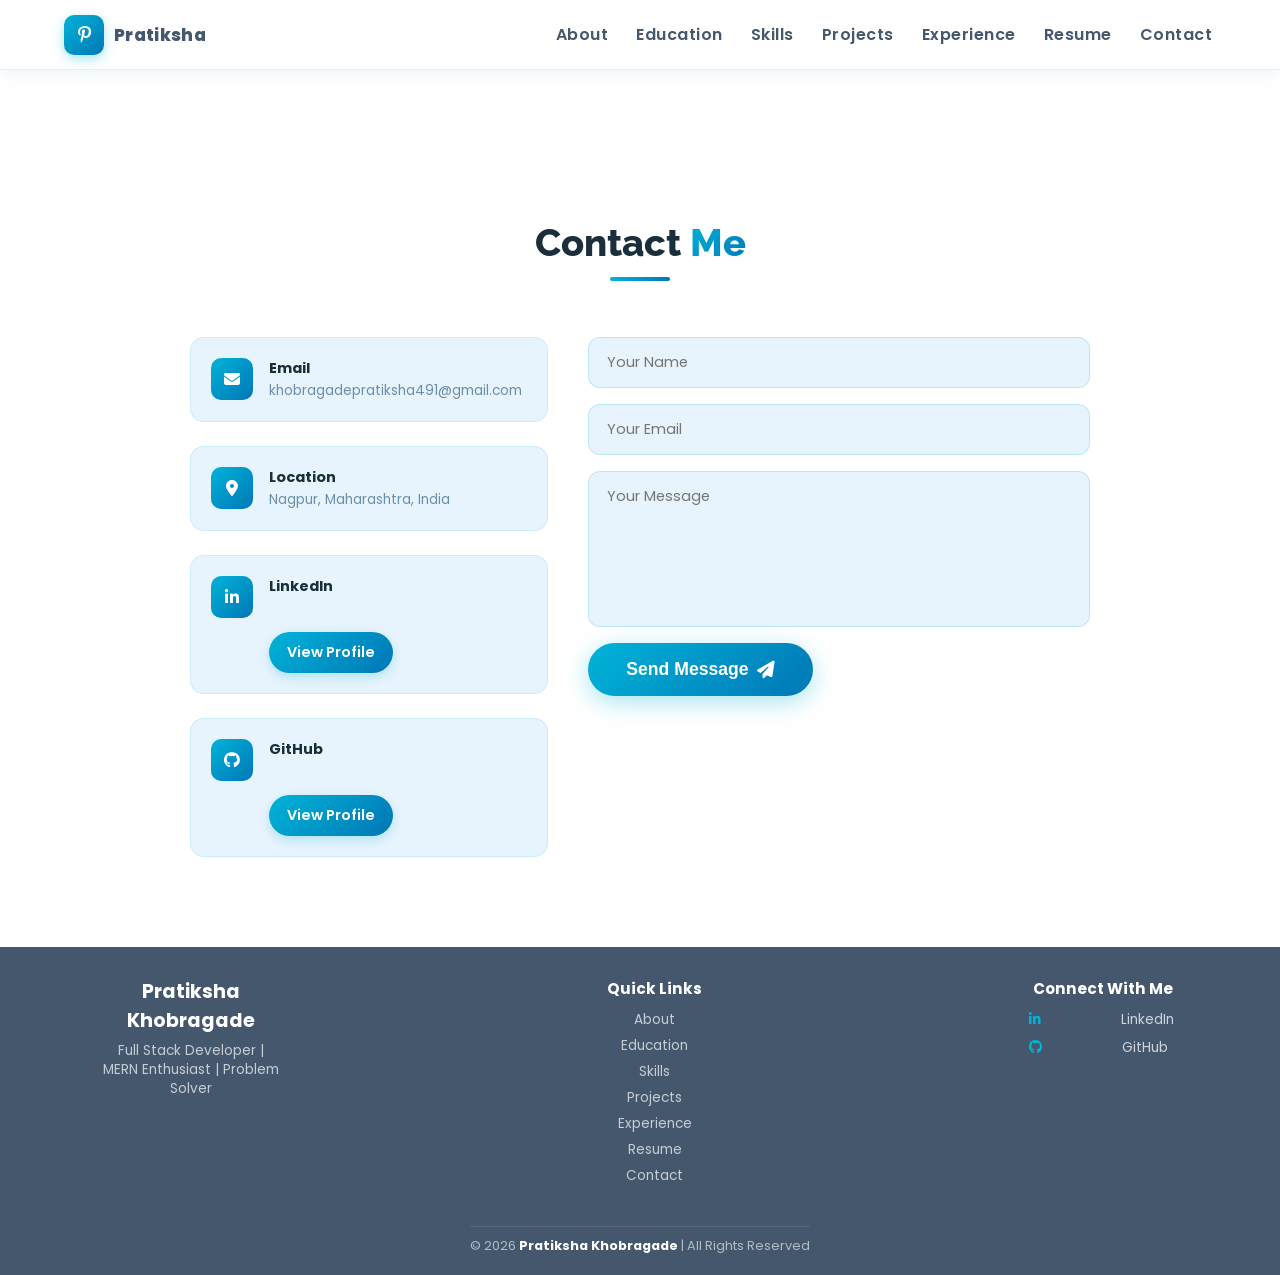
==== contact.html @ 066c184f "Initial portfolio upload" ====
<!DOCTYPE html>

<html lang="en">
<head>
  <meta charset="UTF-8">
  <meta name="viewport" content="width=device-width, initial-scale=1.0">
  <title>Contact | Pratiksha Khobragade</title>

  <link rel="stylesheet" href="style.css">

  <!-- Font Awesome -->

  <link rel="stylesheet"
    href="https://cdnjs.cloudflare.com/ajax/libs/font-awesome/6.5.0/css/all.min.css">

  <!-- Google Fonts -->

  <link href="https://fonts.googleapis.com/css2?family=Poppins:wght@300;400;500;600;700;800&family=Raleway:wght@700;800&display=swap"
    rel="stylesheet">

  <style>
    /* Contact page specific styles */

    #contact {
      min-height: 100vh;
      padding-top: 140px;
    }

    .contact-profile-link {
      display: inline-flex;
      align-items: center;
      gap: 8px;
      margin-top: 8px;
      padding: 10px 18px;
      border-radius: 30px;
      background: linear-gradient(135deg, #00B4D8, #0077B6);
      color: #fff;
      text-decoration: none;
      font-size: 0.9rem;
      font-weight: 600;
      transition: all 0.3s ease;
      box-shadow: 0 4px 12px rgba(0, 180, 216, 0.25);
    }

    .contact-profile-link:hover {
      transform: translateY(-3px);
      box-shadow: 0 8px 20px rgba(0, 119, 182, 0.35);
    }

    .contact-profile-link i {
      font-size: 0.95rem;
    }
  </style>

</head>

<body>

  <!-- ================= NAVBAR ================= -->

  <nav class="navbar" id="navbar">
    <div class="nav-brand">
      <span class="nav-logo">
        <i class="fa-brands fa-pinterest-p"></i>
      </span>
      <span class="nav-name">Pratiksha</span>
    </div>

<ul class="nav-links" id="navLinks">
  <li><a href="index.html#about" class="nav-link">About</a></li>
  <li><a href="education.html" class="nav-link">Education</a></li>
  <li><a href="skills.html" class="nav-link">Skills</a></li>
  <li><a href="projects.html" class="nav-link">Projects</a></li>
  <li><a href="experience.html" class="nav-link">Experience</a></li>
  <li><a href="resume.html" class="nav-link">Resume</a></li>
  <li><a href="contact.html" class="nav-link active">Contact</a></li>
</ul>

<div class="hamburger" id="hamburger">
  <span></span>
  <span></span>
  <span></span>
</div>

  </nav>

  <!-- ================= CONTACT SECTION ================= -->

  <section class="section" id="contact">
<div class="section-header">
  <h2>Contact <span class="highlight">Me</span></h2>
  <div class="underline-bar"></div>
</div>

<div class="contact-grid">

  <!-- Contact Info -->
  <div class="contact-info fade-in">

    <div class="contact-item">
      <i class="fa-solid fa-envelope"></i>
      <div>
        <strong>Email</strong>
        <p>khobragadepratiksha491@gmail.com</p>
      </div>
    </div>

    <div class="contact-item">
      <i class="fa-solid fa-location-dot"></i>
      <div>
        <strong>Location</strong>
        <p>Nagpur, Maharashtra, India</p>
      </div>
    </div>

    <div class="contact-item">
      <i class="fa-brands fa-linkedin-in"></i>
      <div>
        <strong>LinkedIn</strong><br>
        <a href="https://www.linkedin.com/in/pratiksha-khobragade-9041bb303"
           target="_blank"
           class="contact-profile-link">
          View Profile
        </a>
      </div>
    </div>

    <div class="contact-item">
      <i class="fa-brands fa-github"></i>
      <div>
        <strong>GitHub</strong><br>
        <a href="https://github.com/pratiksha-khobragade"
           target="_blank"
           class="contact-profile-link">
          View Profile
        </a>
      </div>
    </div>

  </div>

  <!-- Contact Form -->
  <form class="contact-form fade-in"
        onsubmit="handleFormSubmit(event)">

    <input
      type="text"
      placeholder="Your Name"
      required>

    <input
      type="email"
      placeholder="Your Email"
      required>

    <textarea
      placeholder="Your Message"
      rows="6"
      required></textarea>

    <button type="submit" class="btn-primary">
      Send Message
      <i class="fa-solid fa-paper-plane"></i>
    </button>

  </form>

</div>

  </section>

  <!-- ========== FOOTER ========== -->
<footer class="footer">

  <div class="footer-container">

    <!-- Brand -->
    <div class="footer-brand">
      <h3>Pratiksha <span>Khobragade</span></h3>
      <p>Full Stack Developer | MERN Enthusiast | Problem Solver</p>
    </div>

    <!-- Navigation Links -->
    <div class="footer-links-section">
      <h4>Quick Links</h4>
      <a href="index.html">About</a>
      <a href="education.html">Education</a>
      <a href="skills.html">Skills</a>
      <a href="projects.html">Projects</a>
      <a href="experience.html">Experience</a>
      <a href="resume.html">Resume</a>
      <a href="contact.html">Contact</a>
    </div>

    <!-- Social Links -->
    <div class="footer-social">
      <h4>Connect With Me</h4>

      <a href="https://www.linkedin.com/in/pratiksha-khobragade-9041bb303"
         target="_blank">
        <i class="fa-brands fa-linkedin-in"></i> LinkedIn
      </a>

      <a href="https://github.com/pratiksha-khobragade"
         target="_blank">
        <i class="fa-brands fa-github"></i> GitHub
      </a>
    </div>

  </div>

  <!-- Bottom Bar -->
  <div class="footer-bottom">
    <p>
      © 2026 <strong>Pratiksha Khobragade</strong> | All Rights Reserved
    </p>
  </div>

</footer>

  <script src="script.js"></script>

</body>
</html>
---- style.css ----
/* ===========================
   ROOT & RESET
=========================== */
*, *::before, *::after {
  margin: 0;
  padding: 0;
  box-sizing: border-box;
}

.section-alt {
  background: var(--light-bg);
  min-height: 100vh;
  width: 100%;
}

#education {
  padding-top: 160px;
}

:root {
  --white:      #ffffff;
  --cyan:       #00B4D8;
  --deep-blue:  #0077B6;
  --mint:       #DCECE9;
  --slate:      #44576D;
  --light-bg:   #f0f8ff;
  --card-bg:    #e8f4fd;
  --text-dark:  #1a2e3b;
  --text-mid:   #44576D;
  --text-light: #6b8fa8;
  --shadow:     0 8px 32px rgba(0, 119, 182, 0.12);
  --shadow-hover: 0 16px 48px rgba(0, 119, 182, 0.22);
  --radius:     16px;
  --nav-h:      70px;
}

html {
  scroll-behavior: smooth;
  font-size: 16px;
  height: 100%;
}

body {
  font-family: 'Poppins', sans-serif;
  background: var(--white);
  color: var(--text-dark);
  overflow-x: hidden;
   min-height: 100vh;
}

/* ===========================
   NAVBAR
=========================== */
.navbar {
  position: fixed;
  top: 0; left: 0; right: 0;
  height: var(--nav-h);
  background: rgba(255, 255, 255, 0.92);
  backdrop-filter: blur(12px);
  -webkit-backdrop-filter: blur(12px);
  display: flex;
  align-items: center;
  justify-content: space-between;
  padding: 0 5%;
  z-index: 1000;
  border-bottom: 1.5px solid rgba(0, 180, 216, 0.15);
  box-shadow: 0 2px 20px rgba(0, 119, 182, 0.08);
  transition: box-shadow 0.3s;
}

.navbar.scrolled {
  box-shadow: 0 4px 30px rgba(0, 119, 182, 0.15);
}

/* Brand */
.nav-brand {
  display: flex;
  align-items: center;
  gap: 10px;
  text-decoration: none;
}

.nav-logo {
  width: 40px;
  height: 40px;
  background: linear-gradient(135deg, var(--cyan), var(--deep-blue));
  border-radius: 10px;
  display: flex;
  align-items: center;
  justify-content: center;
  font-size: 1.1rem;
  color: var(--white);
  box-shadow: 0 4px 12px rgba(0, 180, 216, 0.35);
}

.nav-name {
   font-family:  'Poppins', sans-serif;
  font-size: 1.05rem;
  font-weight: 800;
  color: var(--slate);
  white-space: nowrap;
  letter-spacing: 0.02em;
}

/* Nav links */
.nav-links {
  list-style: none;
  display: flex;
  align-items: center;
  gap: 20px;
}

.nav-link {
  text-decoration: none;
  color: var(--text-mid);

  font-family:  'Poppins', sans-serif;
  font-size: 1rem;
  font-weight: 600;

  letter-spacing: 0.5px;

  padding: 6px 4px;
  position: relative;
  transition: color 0.3s;
}

/* Underline animation */
.nav-link::after {
  content: '';
  position: absolute;
  bottom: 0; left: 0;
  width: 0;
  height: 2px;
  background: linear-gradient(90deg, var(--cyan), var(--deep-blue));
  border-radius: 2px;
  transition: width 0.35s cubic-bezier(0.4, 0, 0.2, 1);
}

.nav-link:hover {
  color: var(--deep-blue);
}

.nav-link:hover::after,
.nav-link.active::after {
  width: 100%;
}

.nav-link.active {
  color: var(--deep-blue);
  font-weight: 600;
}

/* Hamburger */
.hamburger {
  display: none;
  flex-direction: column;
  gap: 5px;
  cursor: pointer;
  padding: 4px;
}

.hamburger span {
  display: block;
  width: 24px;
  height: 2.5px;
  background: var(--slate);
  border-radius: 4px;
  transition: all 0.3s;
}

/* ===========================
   HERO
=========================== */
.hero {
  min-height: 100vh;
  display: flex;
  align-items: center;
  justify-content: space-between;
  padding: calc(var(--nav-h) + 40px) 8% 60px;
  background: var(--white);
  position: relative;
  overflow: hidden;
  gap: 40px;
}

#dotsCanvas {
  position: absolute;
  inset: 0;
  width: 100%;
  height: 100%;
  pointer-events: none;
  opacity: 0.45;
}

.hero-left {
  flex: 1;
  max-width: 560px;
  position: relative;
  z-index: 2;
}

.hero-greeting {
  font-size: 2.2rem;
  font-weight: 600;
  color: var(--slate);
  margin-bottom: 8px;
  opacity: 0;
  animation: slideUp 0.7s ease forwards 0.3s;
}

.wave {
  display: inline-block;
  animation: waveHand 1.8s infinite;
  transform-origin: 70% 70%;
}

@keyframes waveHand {
  0%, 60%, 100% { transform: rotate(0deg); }
  10%, 30%      { transform: rotate(14deg); }
  20%           { transform: rotate(-8deg); }
  40%           { transform: rotate(10deg); }
  50%           { transform: rotate(-4deg); }
}

.hero-title {
  font-family: 'Raleway', sans-serif;
  font-size: clamp(3rem, 6vw, 5.5rem);
  font-weight: 800;
  color: var(--text-dark);
  line-height: 1.25;
  margin-bottom: 16px;
  opacity: 0;
  animation: slideUp 0.7s ease forwards 0.55s;
}

.highlight {
  background: linear-gradient(135deg, var(--cyan), var(--deep-blue));
  -webkit-background-clip: text;
  -webkit-text-fill-color: transparent;
  background-clip: text;
}

.hero-typewriter {
   font-size: 1.8rem;
  font-weight: 600;
  color: var(--text-mid);
  margin-bottom: 36px;
  min-height: 1.8em;
  opacity: 0;
  animation: slideUp 0.7s ease forwards 0.8s;
}

.typed-text {
  color: var(--deep-blue);
  font-weight: 600;
}

.cursor {
  display: inline-block;
  color: var(--cyan);
  font-weight: 300;
  animation: blink 0.8s step-end infinite;
}

@keyframes blink {
  0%, 100% { opacity: 1; }
  50%       { opacity: 0; }
}

/* Button */
.btn-primary {
  display: inline-flex;
  align-items: center;
  gap: 8px;
  background: linear-gradient(135deg, var(--cyan), var(--deep-blue));
  color: var(--white);
  padding: 16px 38px;
  border-radius: 50px;
  font-weight: 600;
  font-size: 1.1rem;
  text-decoration: none;
  border: none;
  cursor: pointer;
  box-shadow: 0 6px 24px rgba(0, 180, 216, 0.35);
  transition: transform 0.25s, box-shadow 0.25s;
  opacity: 0;
  animation: slideUp 0.7s ease forwards 1s;
}

.btn-primary:hover {
  transform: translateY(-3px);
  box-shadow: 0 10px 32px rgba(0, 119, 182, 0.45);
}

.hero-left {
  line-height: 1.4;
}

/* Social icons */
.social-icons {
  display: flex;
  gap: 14px;
  margin-top: 30px;
  opacity: 0;
  animation: slideUp 0.7s ease forwards 1.2s;
}

.social-icon {
  width: 42px;
  height: 42px;
  border-radius: 50%;
  background: var(--card-bg);
  border: 1.5px solid rgba(0, 180, 216, 0.25);
  display: flex;
  align-items: center;
  justify-content: center;
  color: var(--deep-blue);
  font-size: 0.95rem;
  text-decoration: none;
  transition: all 0.3s;
}

.social-icon:hover {
  background: linear-gradient(135deg, var(--cyan), var(--deep-blue));
  color: var(--white);
  border-color: transparent;
  transform: translateY(-4px);
  box-shadow: 0 8px 20px rgba(0, 180, 216, 0.35);
}

/* Hero right - profile */
.hero-right {
  flex: 1;
  display: flex;
  justify-content: center;
  align-items: center;
  position: relative;
  z-index: 2;
  opacity: 0;
  animation: fadeIn 0.9s ease forwards 0.6s;
}

.profile-ring {
  width: clamp(240px, 30vw, 360px);
  height: clamp(240px, 30vw, 360px);
  border-radius: 50%;
  background: linear-gradient(135deg, var(--mint), var(--cyan));
  display: flex;
  align-items: center;
  justify-content: center;
  box-shadow: 0 20px 60px rgba(0, 180, 216, 0.25), 0 0 0 8px rgba(0, 180, 216, 0.1);
  animation: floatAnim 4s ease-in-out infinite;
  position: relative;
}

@keyframes floatAnim {
  0%, 100% { transform: translateY(0px); }
  50%       { transform: translateY(-16px); }
}

.profile-photo {
  width: 92%;
  height: 92%;
  border-radius: 50%;
  object-fit: cover;
  object-position: top;
  display: block;
}

/* Fallback avatar if no photo */
.profile-fallback {
  width: 92%;
  height: 92%;
  border-radius: 50%;
  background: linear-gradient(135deg, #e8f4fd, var(--mint));
  display: none;
  align-items: center;
  justify-content: center;
  font-size: clamp(4rem, 10vw, 8rem);
  color: var(--cyan);
}

/* ===========================
   SECTIONS
=========================== */
.section {
  padding: 90px 8%;
  background: var(--white);
}

.section-alt {
  background: var(--light-bg);
}

.section-header {
  text-align: center;
  margin-bottom: 56px;
}

.section-header h2 {
  font-family: 'Raleway', sans-serif;
  font-size: clamp(1.8rem, 3vw, 2.4rem);
  font-weight: 800;
  color: var(--text-dark);
}

.underline-bar {
  width: 60px;
  height: 4px;
  background: linear-gradient(90deg, var(--cyan), var(--deep-blue));
  border-radius: 4px;
  margin: 12px auto 0;
}

/* ===========================
   ABOUT
=========================== */
.about-content {
  max-width: 760px;
  margin: 0 auto;
}

.about-text {
  background: var(--card-bg);
  border-radius: var(--radius);
  padding: 40px;
  border: 1px solid rgba(0, 180, 216, 0.15);
  box-shadow: var(--shadow);
}

.about-text p {
  color: var(--text-mid);
  line-height: 1.85;
  margin-bottom: 16px;
  font-size: 0.97rem;
}

.about-details {
  list-style: none;
  margin-top: 20px;
  display: flex;
  flex-direction: column;
  gap: 10px;
}

.about-details li {
  display: flex;
  align-items: center;
  gap: 10px;
  color: var(--text-mid);
  font-size: 0.93rem;
}

.about-details li i {
  color: var(--cyan);
  width: 18px;
}

/* ===========================
   TIMELINE (Education & Experience)
=========================== */
.timeline {
  max-width: 780px;
  margin: 0 auto;
  position: relative;
  padding-left: 36px;
}

.timeline::before {
  content: '';
  position: absolute;
  left: 10px;
  top: 8px;
  bottom: 8px;
  width: 2px;
  background: linear-gradient(180deg, var(--cyan), var(--deep-blue));
  border-radius: 2px;
}

.timeline-item {
  position: relative;
  margin-bottom: 64px;
}

.timeline-dot {
  position: absolute;
  left: -30px;
  top: 25px;
  width: 14px;
  height: 14px;
  border-radius: 50%;
  background: linear-gradient(135deg, var(--cyan), var(--deep-blue));
  box-shadow: 0 0 0 4px rgba(0, 180, 216, 0.2);
}

.timeline-card {
  background: var(--white);
  border-radius: var(--radius);
  padding: 24px 28px;
  box-shadow: var(--shadow);
  border: 1px solid rgba(0, 180, 216, 0.12);
  transition: transform 0.3s, box-shadow 0.3s;
}

.timeline-card:hover {
  transform: translateX(6px);
  box-shadow: var(--shadow-hover);
}

.timeline-year {
  font-size: 0.8rem;
  font-weight: 600;
  color: var(--cyan);
  text-transform: uppercase;
  letter-spacing: 0.06em;
  background: rgba(0, 180, 216, 0.1);
  padding: 3px 10px;
  border-radius: 20px;
  display: inline-block;
  margin-bottom: 8px;
}

.timeline-card h3 {
  font-size: 1.05rem;
  font-weight: 700;
  color: var(--text-dark);
  margin-bottom: 4px;
}

.timeline-card p {
  font-size: 0.88rem;
  color: var(--text-light);
}

/* ===========================
   SKILLS
=========================== */
/* SECTION TITLE GAP FIX */
.section-header {
  margin-bottom: 70px;
}

/* CATEGORY TITLE */
.skill-category-title {
  font-size: 1.4rem;
  font-weight: 700;
  color: var(--text-dark);

  /* KEY FIX: align with grid container */
  max-width: 1050px;
  margin: 100px auto 10px auto;

  /* align text to start of grid */
  text-align: left;
}

/* underline under category title */
.skill-category-title::after {
  content: '';
  width: 60px;
  height: 3px;
  background: linear-gradient(90deg, var(--cyan), var(--deep-blue));
  display: block;

  /* align underline with text start (not centered) */
  margin: 8px 0 0 0;
  border-radius: 10px;
}

/* GRID CONTAINER */
.skills-grid {
  display: grid;
  grid-template-columns: repeat(6, 1fr);
  gap: 18px;
  max-width: 1050px;
  margin: 0 auto 45px;  /* spacing BETWEEN categories */
  justify-items: center;
  align-items: start;

  padding: 0 10px;
}

/* SKILL CARD */
.skill-card {
  width: 100%;
  max-width: 140px;
  background: var(--card-bg);
  border: 1.5px solid rgba(0, 180, 216, 0.18);
  border-radius: var(--radius);
  padding: 22px 14px;

  display: flex;
  flex-direction: column;
  align-items: center;
  justify-content: center;
  gap: 10px;

  text-align: center;
  transition: all 0.3s ease;
}

/* ICON */
.skill-card i {
  font-size: 2rem;
  color: var(--deep-blue);
}

/* TEXT */
.skill-card span {
  font-size: 0.85rem;
  font-weight: 600;
  color: var(--text-mid);
}

/* HOVER */
.skill-card:hover {
  background: linear-gradient(135deg, var(--cyan), var(--deep-blue));
  border-color: transparent;
  transform: translateY(-6px);
  box-shadow: var(--shadow-hover);
}

.skill-card:hover i,
.skill-card:hover span {
  color: var(--white);
}

/* FORCE PROPER CATEGORY BLOCK SEPARATION */
.skill-category-title + .skills-grid {
  margin-top: 10px;
}

/* RESPONSIVE */
@media (max-width: 1000px) {
  .skills-grid {
    grid-template-columns: repeat(4, 1fr);
  }
}

@media (max-width: 700px) {
  .skills-grid {
    grid-template-columns: repeat(2, 1fr);
  }
}
/* ===========================
   PROJECTS
=========================== */
.projects-grid {
  display: grid;
  grid-template-columns: repeat(auto-fill, minmax(280px, 1fr));
  gap: 60px;
  max-width: 1000px;
  margin: 0 auto;
}

.project-card {
  background: var(--white);
  border: 1.5px solid rgba(0, 180, 216, 0.15);
  border-radius: var(--radius);
  padding: 40px 30px;
  box-shadow: var(--shadow);
  transition: all 0.35s;
  display: flex;
  flex-direction: column;
  gap: 35px;
}

.project-card:hover {
  transform: translateY(-8px);
  box-shadow: var(--shadow-hover);
  border-color: var(--cyan);
}

.project-icon {
  width: 52px;
  height: 52px;
  border-radius: 14px;
  background: linear-gradient(135deg, rgba(0,180,216,0.15), rgba(0,119,182,0.15));
  display: flex;
  align-items: center;
  justify-content: center;
  font-size: 1.4rem;
  color: var(--deep-blue);
}

.project-card h3 {
  font-size: 1.05rem;
  font-weight: 700;
  color: var(--text-dark);
}

.project-card p {
  font-size: 0.88rem;
  color: var(--text-light);
  line-height: 1.7;
  flex: 1;
}

.project-tags {
  display: flex;
  gap: 8px;
  flex-wrap: wrap;
}

.project-tags span {
  background: rgba(0, 180, 216, 0.12);
  color: var(--deep-blue);
  font-size: 0.75rem;
  font-weight: 600;
  padding: 3px 10px;
  border-radius: 20px;
}

.project-link {
  display: inline-flex;
  align-items: center;
  gap: 6px;
  color: var(--cyan);
  font-size: 0.88rem;
  font-weight: 600;
  text-decoration: none;
  margin-top: 4px;
  transition: gap 0.25s, color 0.25s;
}

.project-link:hover {
  color: var(--deep-blue);
  gap: 10px;
}

.section-header {
  text-align: center;
  margin-bottom: 56px;
  padding-top: 80px; 
}

/* ===========================
   RESUME
=========================== */
.resume-box {
  text-align: center;
  max-width: 500px;
  margin: 0 auto;
  background: var(--white);
  border-radius: var(--radius);
  padding: 56px 40px;
  box-shadow: var(--shadow);
  border: 1.5px solid rgba(0, 180, 216, 0.15);
}

.resume-icon {
  font-size: 3.5rem;
  color: var(--cyan);
  margin-bottom: 16px;
  display: block;
}

.resume-box p {
  color: var(--text-mid);
  font-size: 0.95rem;
  margin-bottom: 28px;
  line-height: 1.7;
}

.resume-box .btn-primary {
  opacity: 1;
  animation: none;
}

/* ===========================
   CONTACT
=========================== */
.contact-grid {
  display: grid;
  grid-template-columns: 1fr 1.4fr;
  gap: 40px;
  max-width: 900px;
  margin: 0 auto;
  align-items: start;
}

.contact-info {
  display: flex;
  flex-direction: column;
  gap: 24px;
}

.contact-item {
  display: flex;
  align-items: flex-start;
  gap: 16px;
  background: var(--card-bg);
  border-radius: 14px;
  padding: 20px;
  border: 1px solid rgba(0,180,216,0.12);
  transition: transform 0.3s, box-shadow 0.3s;
}

.contact-item:hover {
  transform: translateX(6px);
  box-shadow: var(--shadow);
}

.contact-item > i {
  width: 42px;
  height: 42px;
  background: linear-gradient(135deg, var(--cyan), var(--deep-blue));
  border-radius: 10px;
  display: flex;
  align-items: center;
  justify-content: center;
  color: var(--white);
  font-size: 1rem;
  flex-shrink: 0;
}

.contact-item strong {
  display: block;
  color: var(--text-dark);
  font-size: 0.9rem;
  margin-bottom: 2px;
}

.contact-item p {
  color: var(--text-light);
  font-size: 0.85rem;
}

/* Form */
.contact-form {
  display: flex;
  flex-direction: column;
  gap: 16px;
}

.contact-form input,
.contact-form textarea {
  width: 100%;
  padding: 14px 18px;
  border: 1.5px solid rgba(0, 180, 216, 0.2);
  border-radius: 12px;
  font-family: 'Poppins', sans-serif;
  font-size: 0.9rem;
  color: var(--text-dark);
  background: var(--card-bg);
  transition: border-color 0.3s, box-shadow 0.3s;
  outline: none;
  resize: none;
}

.contact-form input:focus,
.contact-form textarea:focus {
  border-color: var(--cyan);
  box-shadow: 0 0 0 4px rgba(0, 180, 216, 0.1);
  background: var(--white);
}

.contact-form .btn-primary {
  opacity: 1;
  animation: none;
  align-self: flex-start;
}

/* ===========================
   FOOTER
=========================== */
.footer {
  background: var(--slate);
  color: rgba(255,255,255,0.8);
  text-align: center;
  padding: 30px 5%;
  display: flex;
  flex-direction: column;
  align-items: center;
  gap: 14px;
  font-size: 0.88rem;
}

.footer strong {
  color: var(--white);
}

.footer-links {
  display: flex;
  gap: 24px;
}

.footer-links a {
  color: rgba(255,255,255,0.6);
  text-decoration: none;
  font-size: 0.85rem;
  transition: color 0.3s;
}

.footer-links a:hover {
  color: var(--cyan);
}

/* ===========================
   ANIMATIONS
=========================== */
@keyframes slideUp {
  from { opacity: 0; transform: translateY(28px); }
  to   { opacity: 1; transform: translateY(0); }
}

@keyframes fadeIn {
  from { opacity: 0; transform: scale(0.92); }
  to   { opacity: 1; transform: scale(1); }
}

.fade-in {
  opacity: 0;
  transform: translateY(30px);
  transition: opacity 0.65s ease, transform 0.65s ease;
}

.fade-in.visible {
  opacity: 1;
  transform: translateY(0);
}

/* Stagger children */
.timeline-item:nth-child(2) { transition-delay: 0.15s; }
.timeline-item:nth-child(3) { transition-delay: 0.3s; }
.skill-card:nth-child(2)    { transition-delay: 0.08s; }
.skill-card:nth-child(3)    { transition-delay: 0.16s; }
.skill-card:nth-child(4)    { transition-delay: 0.24s; }
.skill-card:nth-child(5)    { transition-delay: 0.32s; }
.skill-card:nth-child(6)    { transition-delay: 0.40s; }
.skill-card:nth-child(7)    { transition-delay: 0.48s; }
.skill-card:nth-child(8)    { transition-delay: 0.56s; }
.project-card:nth-child(2)  { transition-delay: 0.15s; }
.project-card:nth-child(3)  { transition-delay: 0.3s; }

/* ===========================
   RESPONSIVE
=========================== */
@media (max-width: 900px) {
  .hero {
    flex-direction: column-reverse;
    text-align: center;
    padding-top: calc(var(--nav-h) + 30px);
    padding-bottom: 50px;
  }

  .hero-left {
    align-items: center;
    display: flex;
    flex-direction: column;
  }

  .social-icons {
    justify-content: center;
  }

  .contact-grid {
    grid-template-columns: 1fr;
  }
}

@media (max-width: 700px) {
  .nav-links {
    position: fixed;
    top: var(--nav-h);
    left: 0; right: 0;
    background: rgba(255,255,255,0.97);
    backdrop-filter: blur(12px);
    flex-direction: column;
    padding: 20px 0 30px;
    gap: 8px;
    transform: translateY(-120%);
    transition: transform 0.35s ease;
    box-shadow: 0 8px 32px rgba(0,119,182,0.12);
    z-index: 999;
  }

  .nav-links.open {
    transform: translateY(0);
  }

  .hamburger {
    display: flex;
  }

  .nav-name {
    font-size: 0.85rem;
  }

  .projects-grid {
    grid-template-columns: 1fr;
  }

  .skills-grid {
    grid-template-columns: repeat(2, 1fr);
  }
}

/* ===========================
   FIXED FOOTER (COMPACT + CLEAN)
=========================== */

.footer {
  background: var(--slate);
  color: rgba(255, 255, 255, 0.85);
  margin-top: 0;              /* ❌ removes white gap */
  padding: 30px 8% 10px;      /* ✅ reduced height */
}

/* Main container */
.footer-container {
  display: grid;
  grid-template-columns: 1.2fr 1fr 1fr;
  gap: 300px;                  /* ❌ reduced congestion */
  align-items: start;
  padding-bottom: 20px;
}

/* Brand */
.footer-brand h3 {
  color: var(--white);
  font-size: 1.2rem;          /* smaller */
  margin-bottom: 6px;
}

.footer-brand p {
  font-size: 0.85rem;
  line-height: 1.4;
  color: rgba(255,255,255,0.7);
}

/* Section titles */
.footer-links-section h4,
.footer-social h4 {
  font-size: 0.95rem;
  margin-bottom: 10px;
  color: var(--white);
}

/* Links */
.footer-links-section a {
  display: block;
  color: rgba(255,255,255,0.7);
  text-decoration: none;
  font-size: 0.85rem;
  margin-bottom: 6px;
  transition: 0.3s;
}

.footer-links-section a:hover {
  color: var(--cyan);
  transform: translateX(4px);
}

/* Social */
.footer-social a {
  display: flex;
  align-items: center;
  gap: 80px;
  font-size: 0.85rem;
  margin-bottom: 8px;
  color: rgba(255,255,255,0.75);
  text-decoration: none;
}

.footer-social a i {
  color: var(--cyan);
}

/* Bottom bar (compact) */
.footer-bottom {
  text-align: center;
  padding: 10px 0;
  border-top: 1px solid rgba(255,255,255,0.1);
  font-size: 0.8rem;
  color: rgba(255,255,255,0.6);
}

/* RESPONSIVE FIX */
@media (max-width: 768px) {
  .footer-container {
    grid-template-columns: 1fr;
    text-align: left;
    gap: 18px;
  }
}
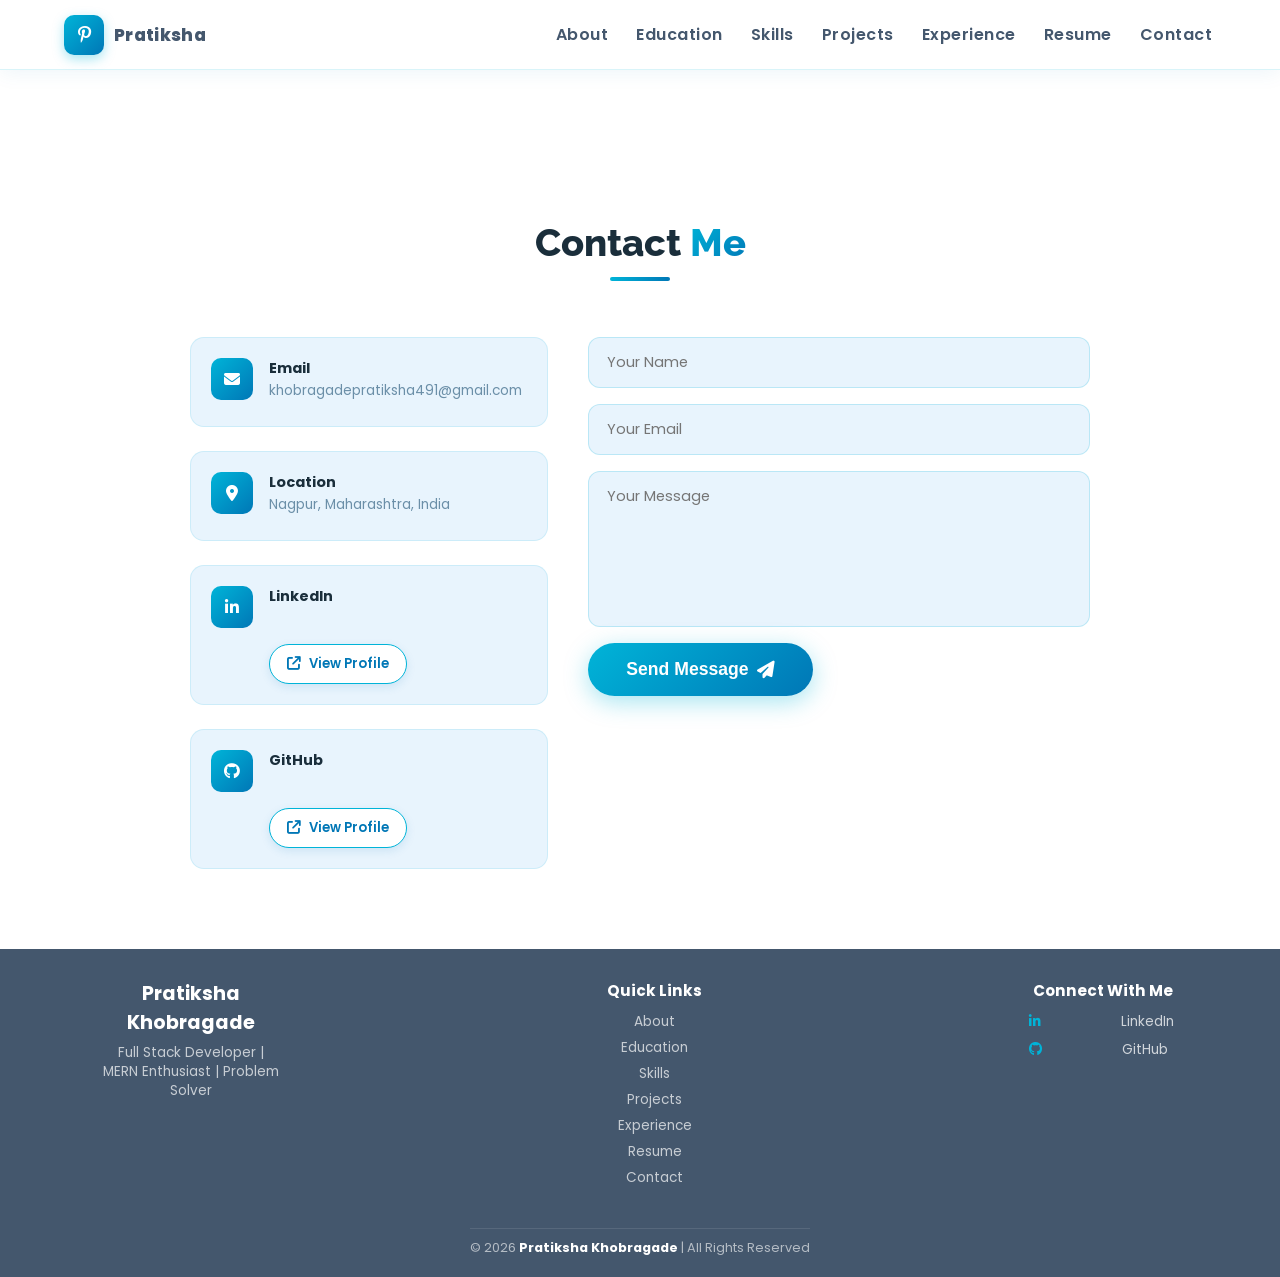
==== commit d7e365c3: "Updated sections in portfolio" ====
--- a/contact.html
+++ b/contact.html
@@ -1,224 +1,532 @@
 <!DOCTYPE html>
-
 <html lang="en">
+
 <head>
   <meta charset="UTF-8">
   <meta name="viewport" content="width=device-width, initial-scale=1.0">
+
   <title>Contact | Pratiksha Khobragade</title>
 
+  <!-- Main CSS -->
   <link rel="stylesheet" href="style.css">
 
   <!-- Font Awesome -->
-
-  <link rel="stylesheet"
-    href="https://cdnjs.cloudflare.com/ajax/libs/font-awesome/6.5.0/css/all.min.css">
+  <link
+    rel="stylesheet"
+    href="https://cdnjs.cloudflare.com/ajax/libs/font-awesome/6.5.0/css/all.min.css"
+  >
 
   <!-- Google Fonts -->
-
-  <link href="https://fonts.googleapis.com/css2?family=Poppins:wght@300;400;500;600;700;800&family=Raleway:wght@700;800&display=swap"
-    rel="stylesheet">
-
+  <link
+    href="https://fonts.googleapis.com/css2?family=Poppins:wght@300;400;500;600;700;800&family=Raleway:wght@700;800&display=swap"
+    rel="stylesheet"
+  >
+
+  <!-- ================= CONTACT PAGE STYLES ================= -->
   <style>
-    /* Contact page specific styles */
-
+
+    /* Contact section */
     #contact {
       min-height: 100vh;
       padding-top: 140px;
-    }
+      padding-bottom: 80px;
+    }
+
+
+    /* ================= PROFILE BUTTON ================= */
 
     .contact-profile-link {
-      display: inline-flex;
+      display: inline-flex !important;
       align-items: center;
+      justify-content: center;
       gap: 8px;
-      margin-top: 8px;
-      padding: 10px 18px;
-      border-radius: 30px;
-      background: linear-gradient(135deg, #00B4D8, #0077B6);
-      color: #fff;
-      text-decoration: none;
-      font-size: 0.9rem;
+
+      margin-top: 10px;
+      padding: 9px 17px;
+
+      border: 1px solid #00b4d8;
+      border-radius: 25px;
+
+      background: #ffffff;
+      color: #0077b6 !important;
+
+      text-decoration: none !important;
+
+      font-family: "Poppins", sans-serif;
+      font-size: 0.82rem;
       font-weight: 600;
-      transition: all 0.3s ease;
-      box-shadow: 0 4px 12px rgba(0, 180, 216, 0.25);
-    }
-
+
+      transition:
+        background 0.3s ease,
+        color 0.3s ease,
+        transform 0.3s ease,
+        box-shadow 0.3s ease;
+
+      box-shadow: 0 3px 10px rgba(0, 119, 182, 0.12);
+
+      width: fit-content;
+    }
+
+
+    /* Button icon */
+    .contact-profile-link i {
+      font-size: 0.85rem;
+    }
+
+
+    /* Hover effect */
     .contact-profile-link:hover {
-      transform: translateY(-3px);
-      box-shadow: 0 8px 20px rgba(0, 119, 182, 0.35);
-    }
-
-    .contact-profile-link i {
-      font-size: 0.95rem;
-    }
+      background: #0077b6;
+      color: #ffffff !important;
+
+      transform: translateY(-2px);
+
+      box-shadow: 0 6px 16px rgba(0, 119, 182, 0.25);
+    }
+
+
+    /* Active/click effect */
+    .contact-profile-link:active {
+      transform: translateY(0);
+    }
+
+
+    /* ================= CONTACT ITEMS ================= */
+
+    .contact-item {
+      position: relative;
+    }
+
+    .contact-item p {
+      margin-bottom: 5px;
+    }
+
+
+    /* ================= MOBILE ================= */
+
+    @media (max-width: 768px) {
+
+      #contact {
+        padding-top: 110px;
+      }
+
+      .contact-profile-link {
+        padding: 8px 15px;
+        font-size: 0.78rem;
+      }
+
+    }
+
   </style>
 
 </head>
 
+
 <body>
 
+
   <!-- ================= NAVBAR ================= -->
 
   <nav class="navbar" id="navbar">
+
+    <!-- Brand -->
     <div class="nav-brand">
+
       <span class="nav-logo">
         <i class="fa-brands fa-pinterest-p"></i>
       </span>
-      <span class="nav-name">Pratiksha</span>
+
+      <span class="nav-name">
+        Pratiksha
+      </span>
+
     </div>
 
-<ul class="nav-links" id="navLinks">
-  <li><a href="index.html#about" class="nav-link">About</a></li>
-  <li><a href="education.html" class="nav-link">Education</a></li>
-  <li><a href="skills.html" class="nav-link">Skills</a></li>
-  <li><a href="projects.html" class="nav-link">Projects</a></li>
-  <li><a href="experience.html" class="nav-link">Experience</a></li>
-  <li><a href="resume.html" class="nav-link">Resume</a></li>
-  <li><a href="contact.html" class="nav-link active">Contact</a></li>
-</ul>
-
-<div class="hamburger" id="hamburger">
-  <span></span>
-  <span></span>
-  <span></span>
-</div>
+
+    <!-- Navigation -->
+    <ul class="nav-links" id="navLinks">
+
+      <li>
+        <a href="index.html#about" class="nav-link">
+          About
+        </a>
+      </li>
+
+      <li>
+        <a href="education.html" class="nav-link">
+          Education
+        </a>
+      </li>
+
+      <li>
+        <a href="skills.html" class="nav-link">
+          Skills
+        </a>
+      </li>
+
+      <li>
+        <a href="projects.html" class="nav-link">
+          Projects
+        </a>
+      </li>
+
+      <li>
+        <a href="experience.html" class="nav-link">
+          Experience
+        </a>
+      </li>
+
+      <li>
+        <a href="resume.html" class="nav-link">
+          Resume
+        </a>
+      </li>
+
+      <li>
+        <a href="contact.html" class="nav-link active">
+          Contact
+        </a>
+      </li>
+
+    </ul>
+
+
+    <!-- Mobile hamburger -->
+    <div class="hamburger" id="hamburger">
+
+      <span></span>
+      <span></span>
+      <span></span>
+
+    </div>
 
   </nav>
 
+
+
   <!-- ================= CONTACT SECTION ================= -->
 
   <section class="section" id="contact">
-<div class="section-header">
-  <h2>Contact <span class="highlight">Me</span></h2>
-  <div class="underline-bar"></div>
-</div>
-
-<div class="contact-grid">
-
-  <!-- Contact Info -->
-  <div class="contact-info fade-in">
-
-    <div class="contact-item">
-      <i class="fa-solid fa-envelope"></i>
-      <div>
-        <strong>Email</strong>
-        <p>khobragadepratiksha491@gmail.com</p>
+
+
+    <!-- Section heading -->
+    <div class="section-header">
+
+      <h2>
+        Contact <span class="highlight">Me</span>
+      </h2>
+
+      <div class="underline-bar"></div>
+
+    </div>
+
+
+
+    <!-- Contact content -->
+    <div class="contact-grid">
+
+
+      <!-- ================= CONTACT INFORMATION ================= -->
+
+      <div class="contact-info fade-in">
+
+
+        <!-- Email -->
+        <div class="contact-item">
+
+          <i class="fa-solid fa-envelope"></i>
+
+          <div>
+
+            <strong>Email</strong>
+
+            <p>
+              khobragadepratiksha491@gmail.com
+            </p>
+
+          </div>
+
+        </div>
+
+
+
+        <!-- Location -->
+        <div class="contact-item">
+
+          <i class="fa-solid fa-location-dot"></i>
+
+          <div>
+
+            <strong>Location</strong>
+
+            <p>
+              Nagpur, Maharashtra, India
+            </p>
+
+          </div>
+
+        </div>
+
+
+
+        <!-- LinkedIn -->
+        <div class="contact-item">
+
+          <i class="fa-brands fa-linkedin-in"></i>
+
+          <div>
+
+            <strong>LinkedIn</strong>
+
+            <br>
+
+            <a
+              href="https://www.linkedin.com/in/pratiksha-khobragade-9041bb303"
+              target="_blank"
+              rel="noopener noreferrer"
+              class="contact-profile-link"
+            >
+              <i class="fa-solid fa-arrow-up-right-from-square"></i>
+              View Profile
+            </a>
+
+          </div>
+
+        </div>
+
+
+
+        <!-- GitHub -->
+        <div class="contact-item">
+
+          <i class="fa-brands fa-github"></i>
+
+          <div>
+
+            <strong>GitHub</strong>
+
+            <br>
+
+            <a
+              href="https://github.com/pratiksha-khobragade"
+              target="_blank"
+              rel="noopener noreferrer"
+              class="contact-profile-link"
+            >
+              <i class="fa-solid fa-arrow-up-right-from-square"></i>
+              View Profile
+            </a>
+
+          </div>
+
+        </div>
+
+
       </div>
+
+
+
+      <!-- ================= CONTACT FORM ================= -->
+
+      <form
+        class="contact-form fade-in"
+        onsubmit="handleFormSubmit(event)"
+      >
+
+        <!-- Name -->
+        <input
+          type="text"
+          name="name"
+          placeholder="Your Name"
+          autocomplete="name"
+          required
+        >
+
+
+        <!-- Email -->
+        <input
+          type="email"
+          name="email"
+          placeholder="Your Email"
+          autocomplete="email"
+          required
+        >
+
+
+        <!-- Message -->
+        <textarea
+          name="message"
+          placeholder="Your Message"
+          rows="6"
+          required
+        ></textarea>
+
+
+        <!-- Submit -->
+        <button
+          type="submit"
+          class="btn-primary"
+        >
+
+          Send Message
+
+          <i class="fa-solid fa-paper-plane"></i>
+
+        </button>
+
+      </form>
+
+
     </div>
 
-    <div class="contact-item">
-      <i class="fa-solid fa-location-dot"></i>
-      <div>
-        <strong>Location</strong>
-        <p>Nagpur, Maharashtra, India</p>
+  </section>
+
+
+
+  <!-- ================= FOOTER ================= -->
+
+  <footer class="footer">
+
+
+    <div class="footer-container">
+
+
+      <!-- Brand -->
+      <div class="footer-brand">
+
+        <h3>
+          Pratiksha <span>Khobragade</span>
+        </h3>
+
+        <p>
+          Full Stack Developer | MERN Enthusiast | Problem Solver
+        </p>
+
       </div>
+
+
+
+      <!-- Quick Links -->
+      <div class="footer-links-section">
+
+        <h4>
+          Quick Links
+        </h4>
+
+        <a href="index.html">
+          About
+        </a>
+
+        <a href="education.html">
+          Education
+        </a>
+
+        <a href="skills.html">
+          Skills
+        </a>
+
+        <a href="projects.html">
+          Projects
+        </a>
+
+        <a href="experience.html">
+          Experience
+        </a>
+
+        <a href="resume.html">
+          Resume
+        </a>
+
+        <a href="contact.html">
+          Contact
+        </a>
+
+      </div>
+
+
+
+      <!-- Social Links -->
+      <div class="footer-social">
+
+        <h4>
+          Connect With Me
+        </h4>
+
+
+        <!-- LinkedIn -->
+        <a
+          href="https://www.linkedin.com/in/pratiksha-khobragade-9041bb303"
+          target="_blank"
+          rel="noopener noreferrer"
+        >
+
+          <i class="fa-brands fa-linkedin-in"></i>
+
+          LinkedIn
+
+        </a>
+
+
+        <!-- GitHub -->
+        <a
+          href="https://github.com/pratiksha-khobragade"
+          target="_blank"
+          rel="noopener noreferrer"
+        >
+
+          <i class="fa-brands fa-github"></i>
+
+          GitHub
+
+        </a>
+
+      </div>
+
+
     </div>
 
-    <div class="contact-item">
-      <i class="fa-brands fa-linkedin-in"></i>
-      <div>
-        <strong>LinkedIn</strong><br>
-        <a href="https://www.linkedin.com/in/pratiksha-khobragade-9041bb303"
-           target="_blank"
-           class="contact-profile-link">
-          View Profile
-        </a>
-      </div>
+
+
+    <!-- Bottom Bar -->
+    <div class="footer-bottom">
+
+      <p>
+        © 2026
+        <strong>Pratiksha Khobragade</strong>
+        | All Rights Reserved
+      </p>
+
     </div>
 
-    <div class="contact-item">
-      <i class="fa-brands fa-github"></i>
-      <div>
-        <strong>GitHub</strong><br>
-        <a href="https://github.com/pratiksha-khobragade"
-           target="_blank"
-           class="contact-profile-link">
-          View Profile
-        </a>
-      </div>
-    </div>
-
-  </div>
-
-  <!-- Contact Form -->
-  <form class="contact-form fade-in"
-        onsubmit="handleFormSubmit(event)">
-
-    <input
-      type="text"
-      placeholder="Your Name"
-      required>
-
-    <input
-      type="email"
-      placeholder="Your Email"
-      required>
-
-    <textarea
-      placeholder="Your Message"
-      rows="6"
-      required></textarea>
-
-    <button type="submit" class="btn-primary">
-      Send Message
-      <i class="fa-solid fa-paper-plane"></i>
-    </button>
-
-  </form>
-
-</div>
-
-  </section>
-
-  <!-- ========== FOOTER ========== -->
-<footer class="footer">
-
-  <div class="footer-container">
-
-    <!-- Brand -->
-    <div class="footer-brand">
-      <h3>Pratiksha <span>Khobragade</span></h3>
-      <p>Full Stack Developer | MERN Enthusiast | Problem Solver</p>
-    </div>
-
-    <!-- Navigation Links -->
-    <div class="footer-links-section">
-      <h4>Quick Links</h4>
-      <a href="index.html">About</a>
-      <a href="education.html">Education</a>
-      <a href="skills.html">Skills</a>
-      <a href="projects.html">Projects</a>
-      <a href="experience.html">Experience</a>
-      <a href="resume.html">Resume</a>
-      <a href="contact.html">Contact</a>
-    </div>
-
-    <!-- Social Links -->
-    <div class="footer-social">
-      <h4>Connect With Me</h4>
-
-      <a href="https://www.linkedin.com/in/pratiksha-khobragade-9041bb303"
-         target="_blank">
-        <i class="fa-brands fa-linkedin-in"></i> LinkedIn
-      </a>
-
-      <a href="https://github.com/pratiksha-khobragade"
-         target="_blank">
-        <i class="fa-brands fa-github"></i> GitHub
-      </a>
-    </div>
-
-  </div>
-
-  <!-- Bottom Bar -->
-  <div class="footer-bottom">
-    <p>
-      © 2026 <strong>Pratiksha Khobragade</strong> | All Rights Reserved
-    </p>
-  </div>
-
-</footer>
+
+  </footer>
+
+
+
+  <!-- ================= JAVASCRIPT ================= -->
 
   <script src="script.js"></script>
 
+
+  <!-- Contact page active navigation -->
+  <script>
+
+    document.addEventListener("DOMContentLoaded", () => {
+
+      const navLinks = document.querySelectorAll(".nav-link");
+
+      navLinks.forEach(link => {
+
+        if (link.getAttribute("href") === "contact.html") {
+          link.classList.add("active");
+        }
+
+      });
+
+    });
+
+  </script>
+
+
 </body>
-</html>
+</html>
